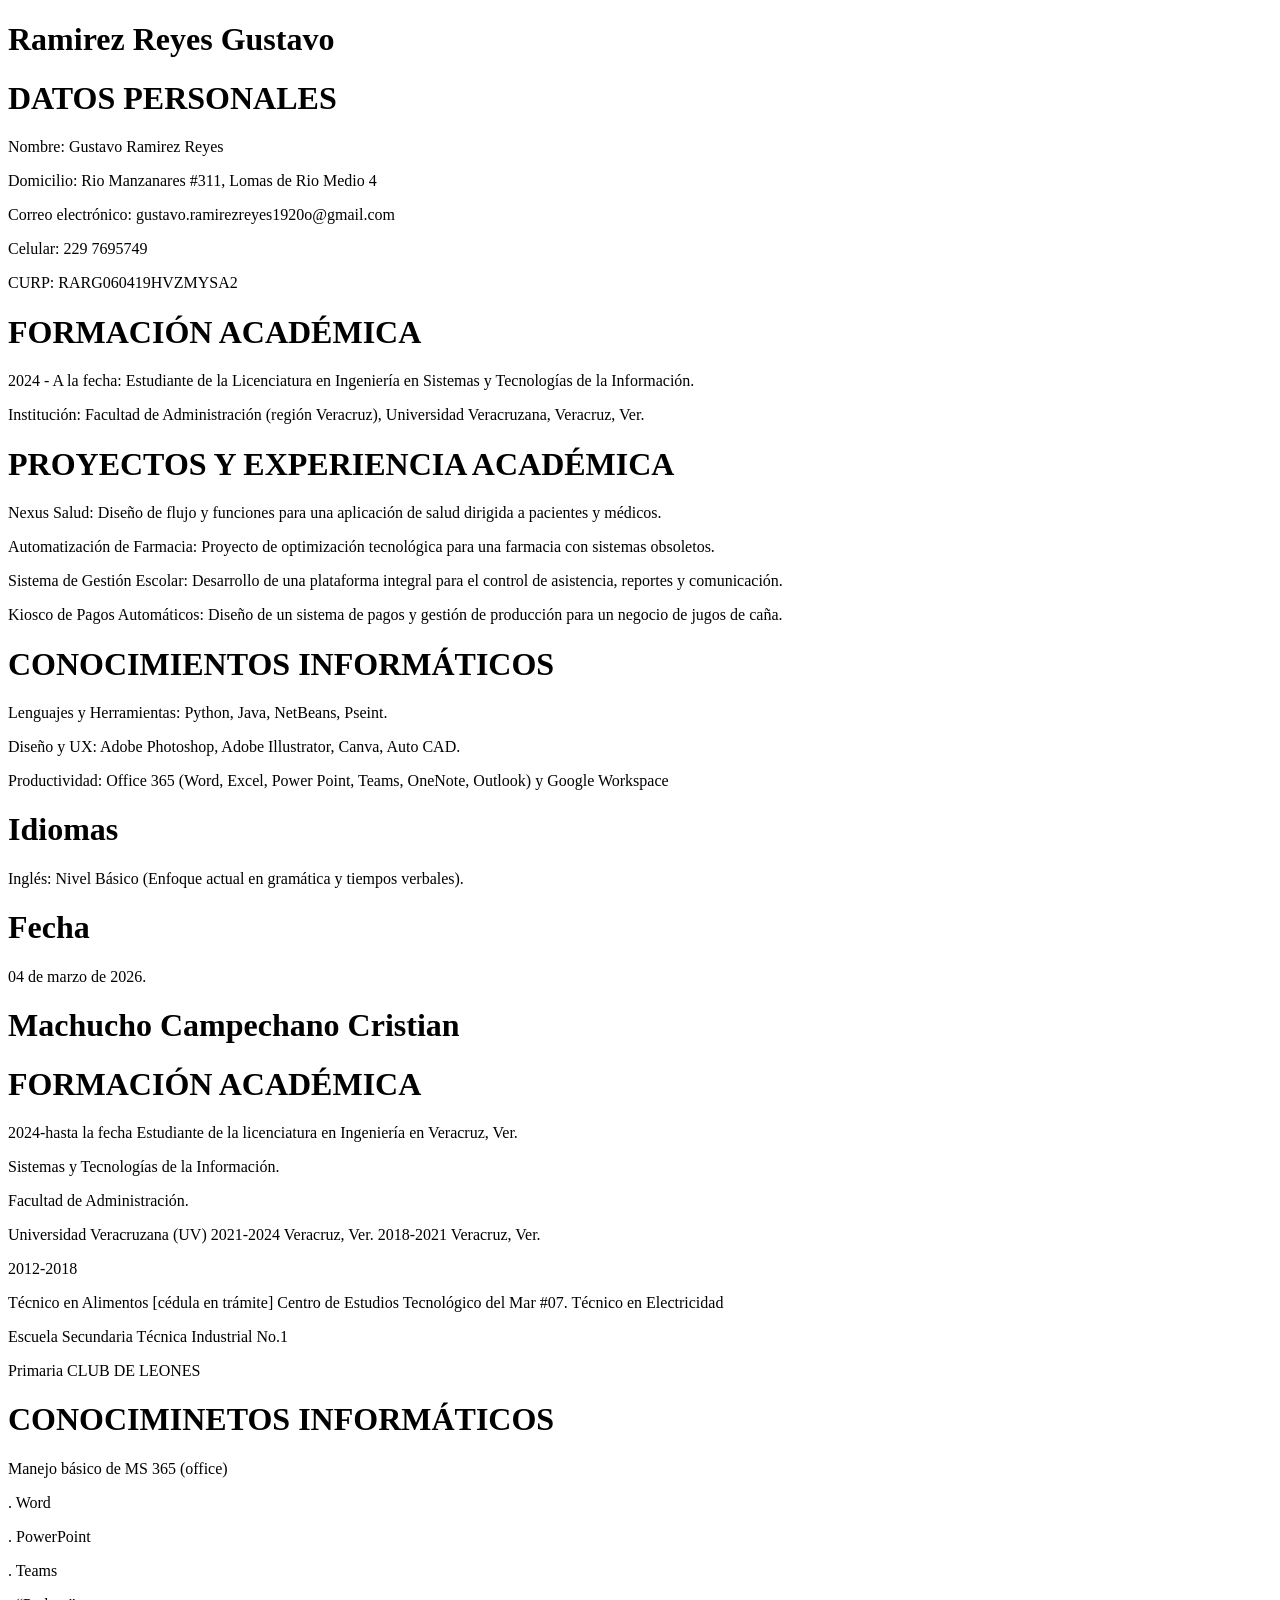
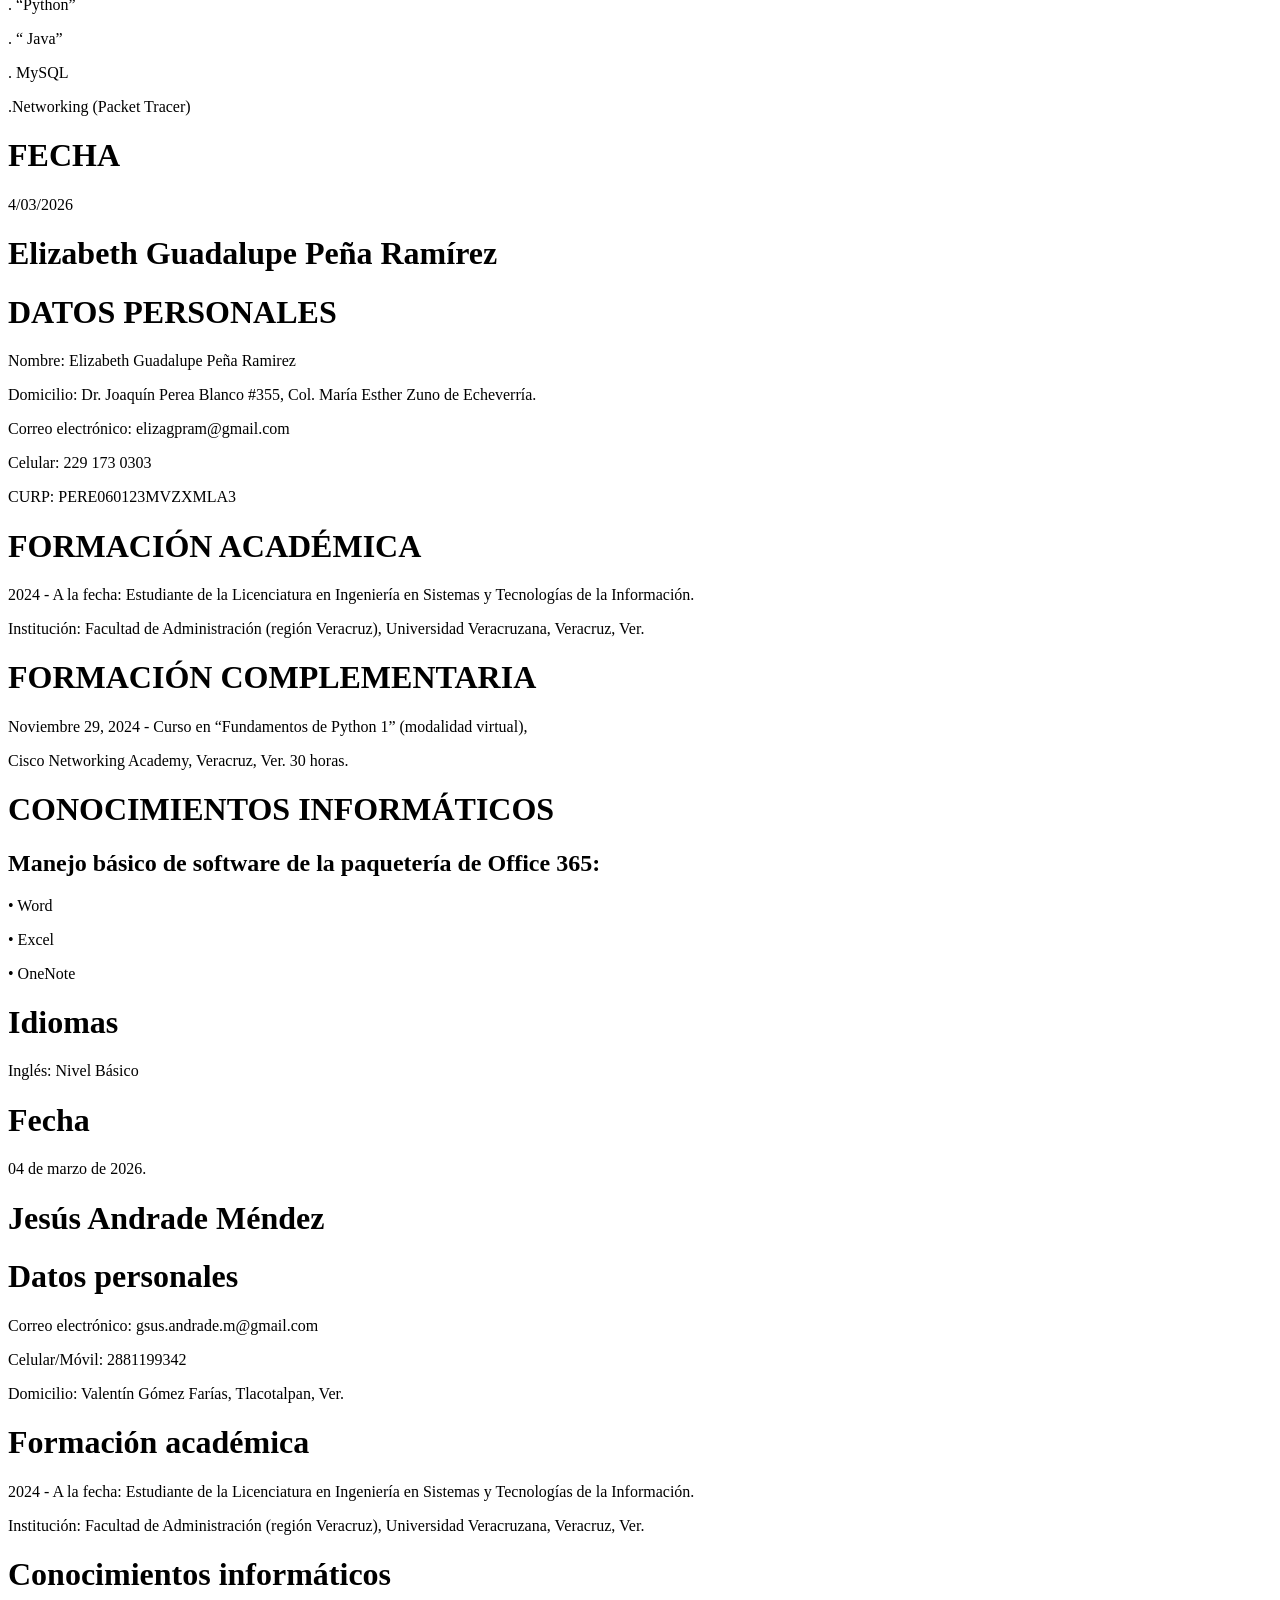
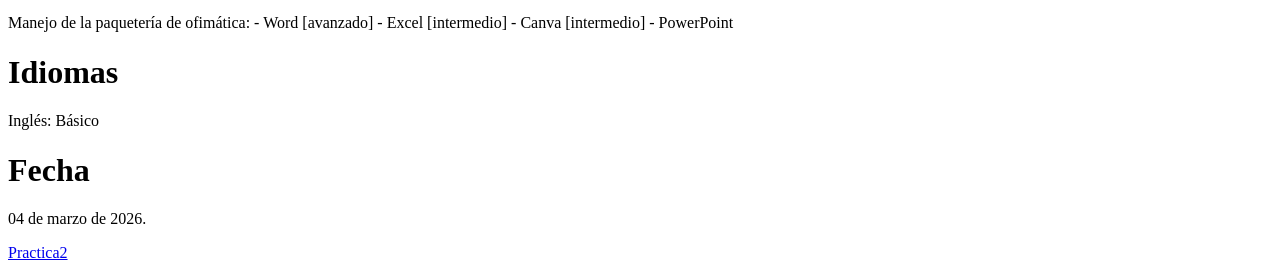
==== index.html @ dcc3be95 "Update index.html" ====
<!DOCTYPE html>
<html lang="es">
    <head>
        <meta charset="UTF-8">
        <title>CVV</title>
    </head>
    <body>
        <h1>Ramirez Reyes Gustavo</h1>
        <h1>DATOS PERSONALES </h1>
        <p>Nombre: Gustavo Ramirez Reyes</p> 
        <p>Domicilio: Rio Manzanares #311, Lomas de Rio Medio 4</p> 
        <p>Correo electrónico: gustavo.ramirezreyes1920o@gmail.com</p> 
        <p>Celular: 229 7695749 </p>
        <p>CURP: RARG060419HVZMYSA2</p> 

        <h1>FORMACIÓN ACADÉMICA</h1> 
        <p>2024 - A la fecha: Estudiante de la Licenciatura en Ingeniería en Sistemas y Tecnologías de la Información.</p>  
        <p>Institución: Facultad de Administración (región Veracruz), Universidad Veracruzana, Veracruz, Ver.</p>

        <h1>PROYECTOS Y EXPERIENCIA ACADÉMICA</h1>
        <p>Nexus Salud: Diseño de flujo y funciones para una aplicación de salud dirigida a pacientes y médicos.</p> 
        <p>Automatización de Farmacia: Proyecto de optimización tecnológica para una farmacia con sistemas obsoletos.</p> 
        <p>Sistema de Gestión Escolar: Desarrollo de una plataforma integral para el control de asistencia, reportes y comunicación.</p> 
        <p>Kiosco de Pagos Automáticos: Diseño de un sistema de pagos y gestión de producción para un negocio de jugos de caña.</p>
        
        <h1>CONOCIMIENTOS INFORMÁTICOS</h1>
        <p>Lenguajes y Herramientas: Python, Java, NetBeans, Pseint.</p>  
        <p>Diseño y UX: Adobe Photoshop, Adobe Illustrator, Canva, Auto CAD.</p>  
        <p>Productividad: Office 365 (Word, Excel, Power Point, Teams, OneNote, Outlook) y Google Workspace</p>

        <h1>Idiomas</h1>
        <p> Inglés: Nivel Básico (Enfoque actual en gramática y tiempos verbales).</p>

        <h1>Fecha</h1>
        <p> 04 de marzo de 2026.</p>
        
        <h1>Machucho Campechano Cristian</h1>
        <h1>FORMACIÓN ACADÉMICA</h1>  
        <p>2024-hasta la fecha Estudiante de la licenciatura en Ingeniería en Veracruz, Ver.</p> 
        <p>Sistemas y Tecnologías de la Información.</p> 
        <p>Facultad de Administración.</p> 
        <p>Universidad Veracruzana (UV) 2021-2024 Veracruz, Ver. 2018-2021 Veracruz, Ver.</p>                
        <p>2012-2018</p> 
        <p>Técnico en Alimentos [cédula en trámite] Centro de Estudios Tecnológico del Mar #07. Técnico en Electricidad</p> 
        <p>Escuela Secundaria Técnica Industrial No.1</p> 
        <p>Primaria CLUB DE LEONES</p>

        <h1>CONOCIMINETOS INFORMÁTICOS</h1>  
        <p>Manejo básico de MS 365 (office)</p>  
        <p>. Word</p> 
        <p>. PowerPoint</p> 
        <p>. Teams</p> 
        <p>. “Python”</p> 
        <p>. “ Java”</p>   
        <p>. MySQL</p>   
        <p>.Networking (Packet Tracer)</p>
        
        <h1>FECHA</h1>  
        <p>4/03/2026</p>

         <h1>Elizabeth Guadalupe Peña Ramírez</h1>
        <h1>DATOS PERSONALES </h1>
        <p>Nombre: Elizabeth Guadalupe Peña Ramirez</p> 
        <p>Domicilio: Dr. Joaquín Perea Blanco #355, Col. María Esther Zuno de Echeverría.</p> 
        <p>Correo electrónico: elizagpram@gmail.com</p> 
        <p>Celular: 229 173 0303</p>
        <p>CURP: PERE060123MVZXMLA3</p> 

        <h1>FORMACIÓN ACADÉMICA</h1> 
        <p>2024 - A la fecha: Estudiante de la Licenciatura en Ingeniería en Sistemas y Tecnologías de la Información.</p>  
        <p>Institución: Facultad de Administración (región Veracruz), Universidad Veracruzana, Veracruz, Ver.</p>

        <h1>FORMACIÓN COMPLEMENTARIA</h1>
        <p>Noviembre 29, 2024 - Curso en “Fundamentos de Python 1” (modalidad virtual), </p> 
        <p>Cisco Networking Academy, Veracruz, Ver. 30 horas.</p>
        
        <h1>CONOCIMIENTOS INFORMÁTICOS</h1>
        <h2>Manejo básico de software de la paquetería de Office 365:</h2>  
        <p>•	Word</p>
        <p>•	Excel</p>
        <p>•	OneNote</p>  

        <h1>Idiomas</h1>
        <p> Inglés: Nivel Básico</p>

        <h1>Fecha</h1>
        <p> 04 de marzo de 2026.</p>

         <h1> Jesús Andrade Méndez</h1>

        <h1>Datos personales </h1>
        <p>Correo electrónico: gsus.andrade.m@gmail.com</p> 
        <p>Celular/Móvil: 2881199342</p>
        <p>Domicilio: Valentín Gómez Farías, Tlacotalpan, Ver. </p> 

        <h1>Formación académica</h1> 
        <p>2024 - A la fecha: Estudiante de la Licenciatura en Ingeniería en Sistemas y Tecnologías de la Información.</p>  
        <p>Institución: Facultad de Administración (región Veracruz), Universidad Veracruzana, Veracruz, Ver.</p>
        
        <h1>Conocimientos informáticos</h1>
        <p>Manejo de la paquetería de ofimática:
            - Word [avanzado]
            - Excel [intermedio]
            - Canva [intermedio]
            - PowerPoint
        </p>  

        <h1>Idiomas</h1>
        <p> Inglés: Básico</p>

        <h1>Fecha</h1>
        <p> 04 de marzo de 2026.</p>
        <a href="Practica2.html">Practica2</a>
    </body>
</html>
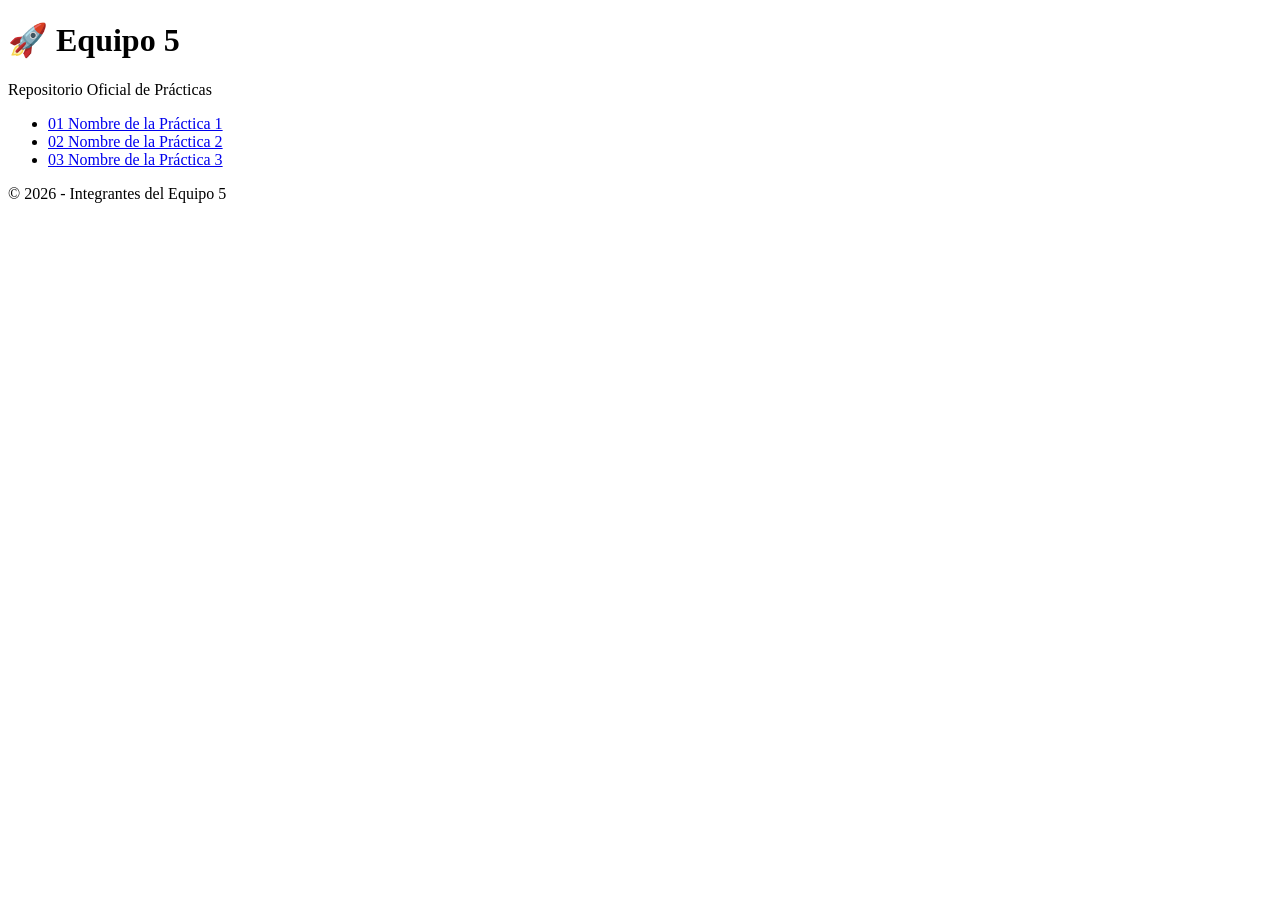
==== commit 08e47df6: "Update index.html" ====
--- a/index.html
+++ b/index.html
@@ -1,115 +1,46 @@
 <!DOCTYPE html>
 <html lang="es">
-    <head>
-        <meta charset="UTF-8">
-        <title>CVV</title>
-    </head>
-    <body>
-        <h1>Ramirez Reyes Gustavo</h1>
-        <h1>DATOS PERSONALES </h1>
-        <p>Nombre: Gustavo Ramirez Reyes</p> 
-        <p>Domicilio: Rio Manzanares #311, Lomas de Rio Medio 4</p> 
-        <p>Correo electrónico: gustavo.ramirezreyes1920o@gmail.com</p> 
-        <p>Celular: 229 7695749 </p>
-        <p>CURP: RARG060419HVZMYSA2</p> 
+<head>
+    <meta charset="UTF-8">
+    <meta name="viewport" content="width=device-width, initial-scale=1.0">
+    <title>Equipo 5 - Prácticas</title>
+    <link rel="stylesheet" href="style.css">
+</head>
+<body>
 
-        <h1>FORMACIÓN ACADÉMICA</h1> 
-        <p>2024 - A la fecha: Estudiante de la Licenciatura en Ingeniería en Sistemas y Tecnologías de la Información.</p>  
-        <p>Institución: Facultad de Administración (región Veracruz), Universidad Veracruzana, Veracruz, Ver.</p>
+    <div class="container">
+        <header>
+            <h1>🚀 Equipo 5</h1>
+            <p>Repositorio Oficial de Prácticas</p>
+        </header>
 
-        <h1>PROYECTOS Y EXPERIENCIA ACADÉMICA</h1>
-        <p>Nexus Salud: Diseño de flujo y funciones para una aplicación de salud dirigida a pacientes y médicos.</p> 
-        <p>Automatización de Farmacia: Proyecto de optimización tecnológica para una farmacia con sistemas obsoletos.</p> 
-        <p>Sistema de Gestión Escolar: Desarrollo de una plataforma integral para el control de asistencia, reportes y comunicación.</p> 
-        <p>Kiosco de Pagos Automáticos: Diseño de un sistema de pagos y gestión de producción para un negocio de jugos de caña.</p>
-        
-        <h1>CONOCIMIENTOS INFORMÁTICOS</h1>
-        <p>Lenguajes y Herramientas: Python, Java, NetBeans, Pseint.</p>  
-        <p>Diseño y UX: Adobe Photoshop, Adobe Illustrator, Canva, Auto CAD.</p>  
-        <p>Productividad: Office 365 (Word, Excel, Power Point, Teams, OneNote, Outlook) y Google Workspace</p>
+        <nav class="menu-index">
+            <ul>
+                <li>
+                    <a href="practicas/practica1.html">
+                        <span class="num">01</span>
+                        <span class="detalles">Nombre de la Práctica 1</span>
+                    </a>
+                </li>
+                <li>
+                    <a href="practicas/practica2.html">
+                        <span class="num">02</span>
+                        <span class="detalles">Nombre de la Práctica 2</span>
+                    </a>
+                </li>
+                <li>
+                    <a href="practicas/practica3.html">
+                        <span class="num">03</span>
+                        <span class="detalles">Nombre de la Práctica 3</span>
+                    </a>
+                </li>
+                </ul>
+        </nav>
 
-        <h1>Idiomas</h1>
-        <p> Inglés: Nivel Básico (Enfoque actual en gramática y tiempos verbales).</p>
+        <footer>
+            <p>&copy; 2026 - Integrantes del Equipo 5</p>
+        </footer>
+    </div>
 
-        <h1>Fecha</h1>
-        <p> 04 de marzo de 2026.</p>
-        
-        <h1>Machucho Campechano Cristian</h1>
-        <h1>FORMACIÓN ACADÉMICA</h1>  
-        <p>2024-hasta la fecha Estudiante de la licenciatura en Ingeniería en Veracruz, Ver.</p> 
-        <p>Sistemas y Tecnologías de la Información.</p> 
-        <p>Facultad de Administración.</p> 
-        <p>Universidad Veracruzana (UV) 2021-2024 Veracruz, Ver. 2018-2021 Veracruz, Ver.</p>                
-        <p>2012-2018</p> 
-        <p>Técnico en Alimentos [cédula en trámite] Centro de Estudios Tecnológico del Mar #07. Técnico en Electricidad</p> 
-        <p>Escuela Secundaria Técnica Industrial No.1</p> 
-        <p>Primaria CLUB DE LEONES</p>
-
-        <h1>CONOCIMINETOS INFORMÁTICOS</h1>  
-        <p>Manejo básico de MS 365 (office)</p>  
-        <p>. Word</p> 
-        <p>. PowerPoint</p> 
-        <p>. Teams</p> 
-        <p>. “Python”</p> 
-        <p>. “ Java”</p>   
-        <p>. MySQL</p>   
-        <p>.Networking (Packet Tracer)</p>
-        
-        <h1>FECHA</h1>  
-        <p>4/03/2026</p>
-
-         <h1>Elizabeth Guadalupe Peña Ramírez</h1>
-        <h1>DATOS PERSONALES </h1>
-        <p>Nombre: Elizabeth Guadalupe Peña Ramirez</p> 
-        <p>Domicilio: Dr. Joaquín Perea Blanco #355, Col. María Esther Zuno de Echeverría.</p> 
-        <p>Correo electrónico: elizagpram@gmail.com</p> 
-        <p>Celular: 229 173 0303</p>
-        <p>CURP: PERE060123MVZXMLA3</p> 
-
-        <h1>FORMACIÓN ACADÉMICA</h1> 
-        <p>2024 - A la fecha: Estudiante de la Licenciatura en Ingeniería en Sistemas y Tecnologías de la Información.</p>  
-        <p>Institución: Facultad de Administración (región Veracruz), Universidad Veracruzana, Veracruz, Ver.</p>
-
-        <h1>FORMACIÓN COMPLEMENTARIA</h1>
-        <p>Noviembre 29, 2024 - Curso en “Fundamentos de Python 1” (modalidad virtual), </p> 
-        <p>Cisco Networking Academy, Veracruz, Ver. 30 horas.</p>
-        
-        <h1>CONOCIMIENTOS INFORMÁTICOS</h1>
-        <h2>Manejo básico de software de la paquetería de Office 365:</h2>  
-        <p>•	Word</p>
-        <p>•	Excel</p>
-        <p>•	OneNote</p>  
-
-        <h1>Idiomas</h1>
-        <p> Inglés: Nivel Básico</p>
-
-        <h1>Fecha</h1>
-        <p> 04 de marzo de 2026.</p>
-
-         <h1> Jesús Andrade Méndez</h1>
-
-        <h1>Datos personales </h1>
-        <p>Correo electrónico: gsus.andrade.m@gmail.com</p> 
-        <p>Celular/Móvil: 2881199342</p>
-        <p>Domicilio: Valentín Gómez Farías, Tlacotalpan, Ver. </p> 
-
-        <h1>Formación académica</h1> 
-        <p>2024 - A la fecha: Estudiante de la Licenciatura en Ingeniería en Sistemas y Tecnologías de la Información.</p>  
-        <p>Institución: Facultad de Administración (región Veracruz), Universidad Veracruzana, Veracruz, Ver.</p>
-        
-        <h1>Conocimientos informáticos</h1>
-        <p>Manejo de la paquetería de ofimática:
-            - Word [avanzado]
-            - Excel [intermedio]
-            - Canva [intermedio]
-            - PowerPoint
-        </p>  
-
-        <h1>Idiomas</h1>
-        <p> Inglés: Básico</p>
-
-        <h1>Fecha</h1>
-        <p> 04 de marzo de 2026.</p>
-        <a href="Practica2.html">Practica2</a>
-    </body>
+</body>
 </html>
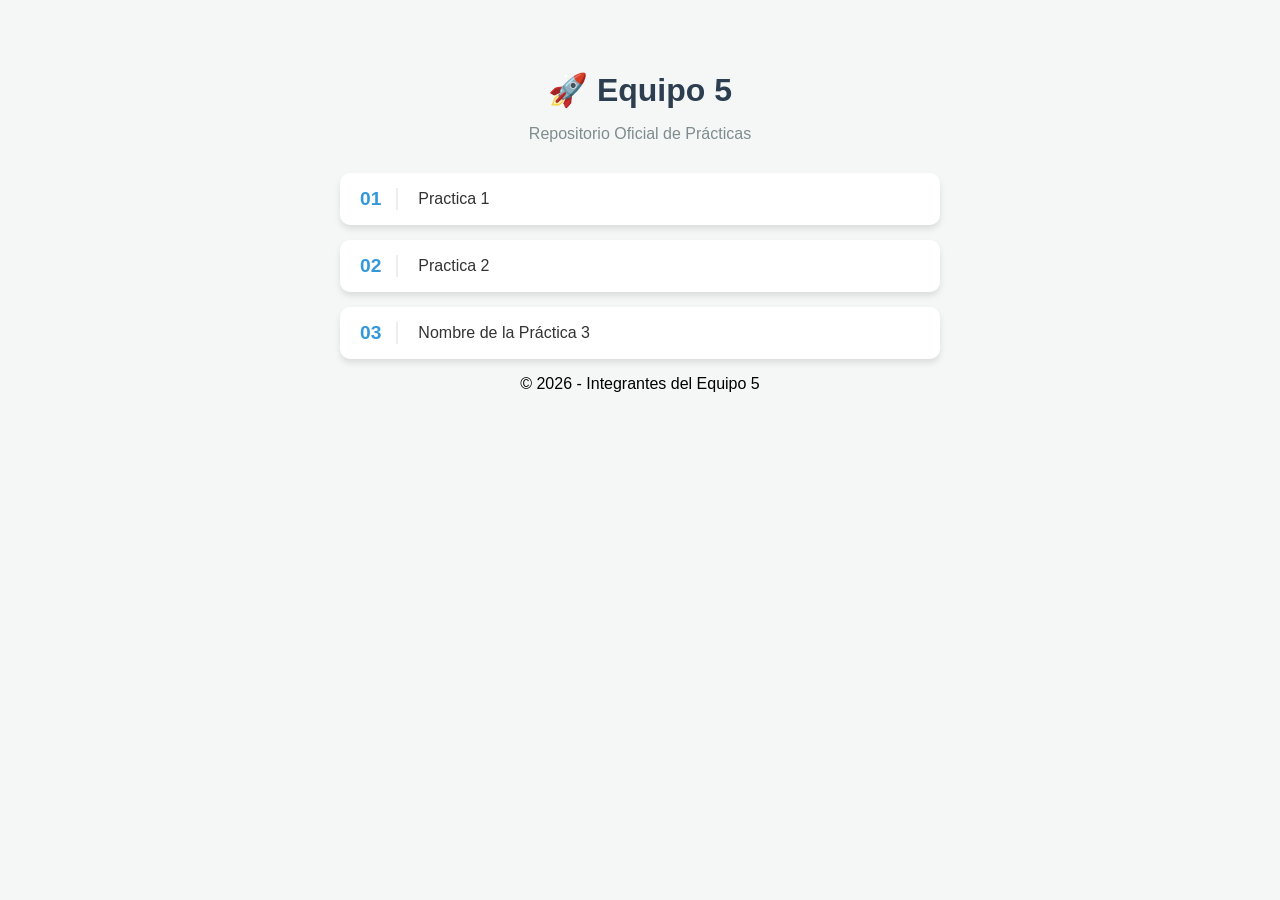
==== commit 462df0e5: "Update index.html" ====
--- a/index.html
+++ b/index.html
@@ -17,15 +17,15 @@
         <nav class="menu-index">
             <ul>
                 <li>
-                    <a href="practicas/practica1.html">
+                    <a href="practica1.html">
                         <span class="num">01</span>
-                        <span class="detalles">Nombre de la Práctica 1</span>
+                        <span class="detalles">Practica 1</span>
                     </a>
                 </li>
                 <li>
-                    <a href="practicas/practica2.html">
+                    <a href="Curriculums.html">
                         <span class="num">02</span>
-                        <span class="detalles">Nombre de la Práctica 2</span>
+                        <span class="detalles">Practica 2</span>
                     </a>
                 </li>
                 <li>
--- a/style.css
+++ b/style.css
@@ -0,0 +1,64 @@
+body {
+    font-family: 'Segoe UI', Tahoma, Geneva, Verdana, sans-serif;
+    background-color: #f4f7f6;
+    margin: 0;
+    display: flex;
+    justify-content: center;
+}
+
+.container {
+    width: 90%;
+    max-width: 600px;
+    margin-top: 50px;
+    text-align: center;
+}
+
+header h1 {
+    color: #2c3e50;
+    margin-bottom: 5px;
+}
+
+header p {
+    color: #7f8c8d;
+    margin-bottom: 30px;
+}
+
+.menu-index ul {
+    list-style: none;
+    padding: 0;
+}
+
+.menu-index li {
+    margin-bottom: 15px;
+}
+
+.menu-index a {
+    text-decoration: none;
+    background: white;
+    display: flex;
+    align-items: center;
+    padding: 15px 20px;
+    border-radius: 10px;
+    color: #333;
+    box-shadow: 0 4px 6px rgba(0,0,0,0.1);
+    transition: transform 0.2s, box-shadow 0.2s;
+}
+
+.menu-index a:hover {
+    transform: translateY(-3px);
+    box-shadow: 0 6px 12px rgba(0,0,0,0.15);
+    background-color: #e8f4fd;
+}
+
+.num {
+    font-weight: bold;
+    color: #3498db;
+    font-size: 1.2em;
+    margin-right: 20px;
+    border-right: 2px solid #eee;
+    padding-right: 15px;
+}
+
+.detalles {
+    font-weight: 500;
+}
